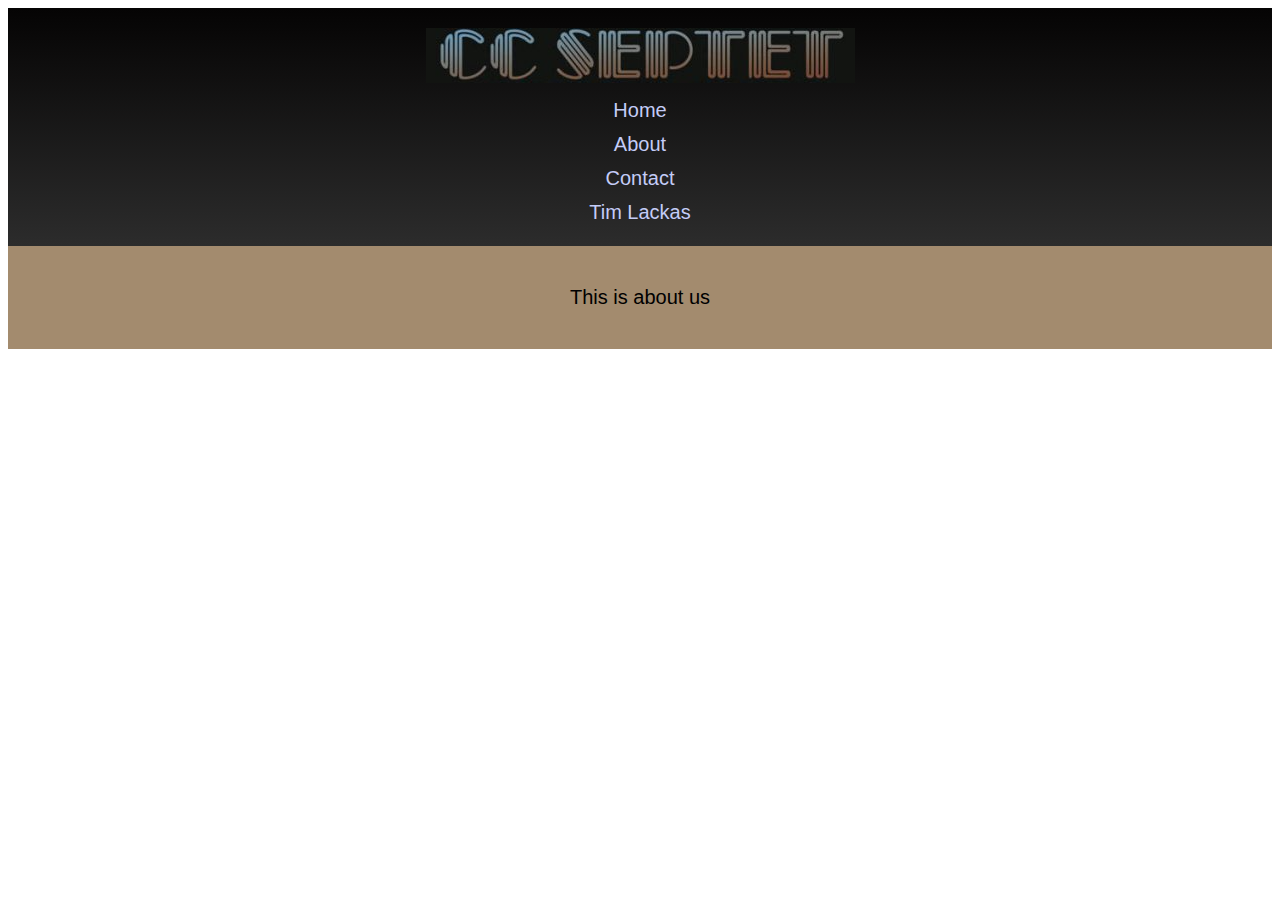
==== about.html @ e03af458 "initial plus more" ====
<!DOCTYPE html>
<html>
    <head>
        <meta charset="utf-8">
        <meta http-equiv="X-UA-Compatible" content="IE=edge">
        <meta name="viewport" content="width=device-width, initial-scale=1">
        <link rel="stylesheet" href="style.css">
        <title>The CC Septet</title>
    </head>
    <body>
        <header>
            <img src="./Assets/CCseptet_logo.PNG">
            <nav>
                <ul>
                    <li><a href="index.html">Home</a></li>
                    <li><a href="about.html">About</a></li>
                    <li><a href="contact.html">Contact</a></li>
                    <li><a href="TimLackas.html">Tim Lackas</a></li>
                </ul>
            </nav>  
        </header>
        <main>
            <p>This is about us</p>
        </main>
    </body>
        
</html>
---- style.css ----
header {
    /* background-color: #131111; */
    background: linear-gradient(to bottom, #050404, #2c2c2c);
    padding: 20px;
    text-align: center;
    font-size: 30px;
    color: #000;
    font-family: 'Arial', sans-serif;
}

a {
    text-decoration: none;
    color: #c4ccf7;
    font-size: 20px;
    font-family: 'Arial', sans-serif;
}

.albums img{
    width: 100%;
    height: 100px;
    object-fit: contain;
    border-radius: 5px;
    overflow: hidden;
  }

ul {
    list-style-type: none;
    margin: 0;
    padding: 0;
    overflow: hidden;

}

main {
    background-color: #a38b6e;
    padding: 20px;
    text-align: center;
    font-size: 20px;
    color: #000;
    font-family: 'Arial', sans-serif;
}

.albums {
    display: flex;
    flex-wrap: wrap;
    justify-content: center;
    padding: 5%;
}

card {
    margin: 10px;
    padding: 10px;
    border: 1px solid #000;
    border-radius: 5px;
    width: 200px;
    height: 300px;
    display: flex;
    flex-direction: column;
    justify-content: space-between;
}
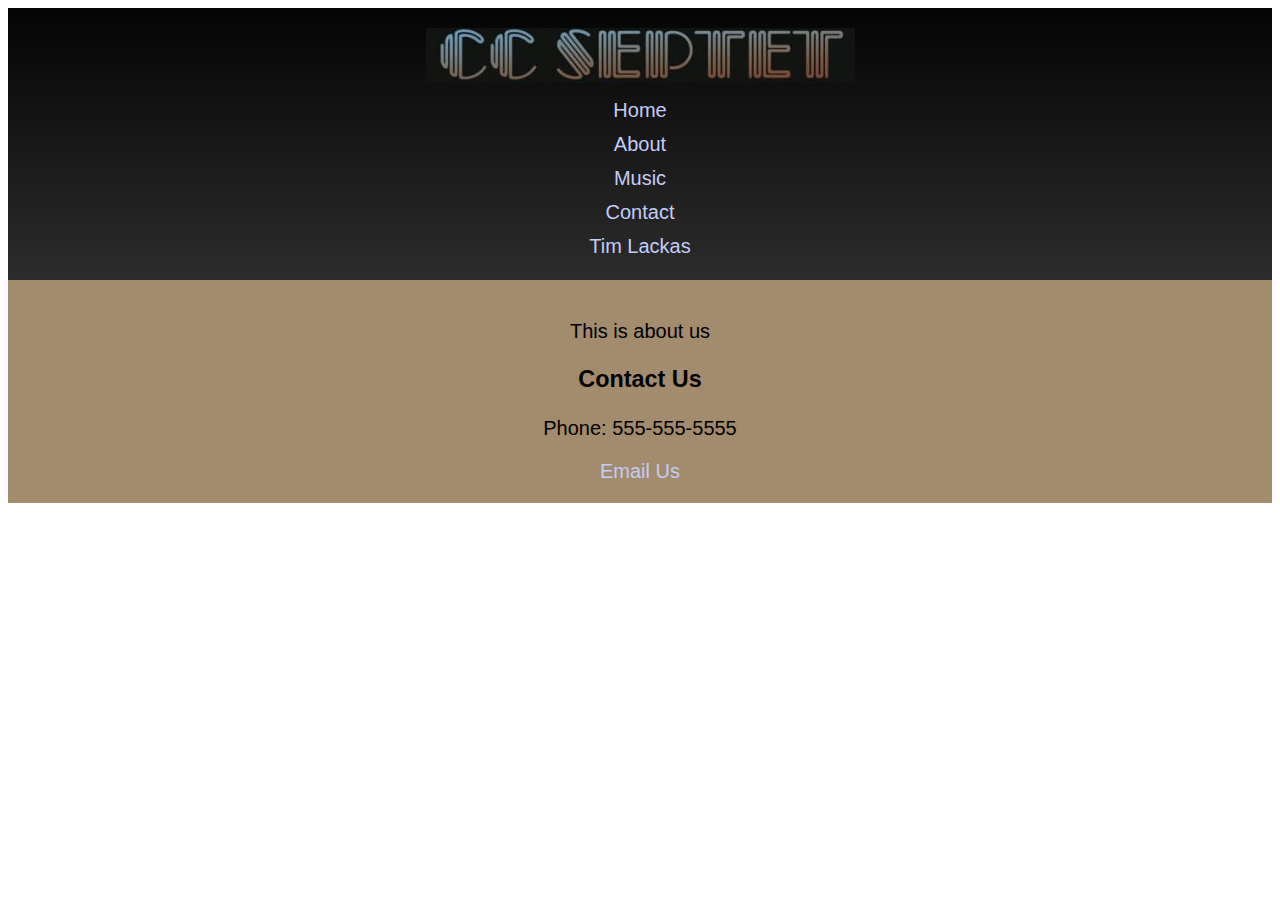
==== commit da1b05de: "added pages and images" ====
--- a/about.html
+++ b/about.html
@@ -9,18 +9,24 @@
     </head>
     <body>
         <header>
-            <img src="./Assets/CCseptet_logo.PNG">
+            <a href="index.html"</a> <img src="./Assets/CCseptet_logo.PNG">
             <nav>
                 <ul>
                     <li><a href="index.html">Home</a></li>
                     <li><a href="about.html">About</a></li>
-                    <li><a href="contact.html">Contact</a></li>
+                    <li><a href="music.html">Music</a></li>
+                    <li><a href=#contact>Contact</a></li>
                     <li><a href="TimLackas.html">Tim Lackas</a></li>
                 </ul>
             </nav>  
         </header>
         <main>
             <p>This is about us</p>
+            <div id="contact">
+                <h3>Contact Us</h3>
+                <p>Phone: 555-555-5555</p>
+                <a href="mailto:tim.lackas@gmail.com">Email Us</a>
+            </div>
         </main>
     </body>
         
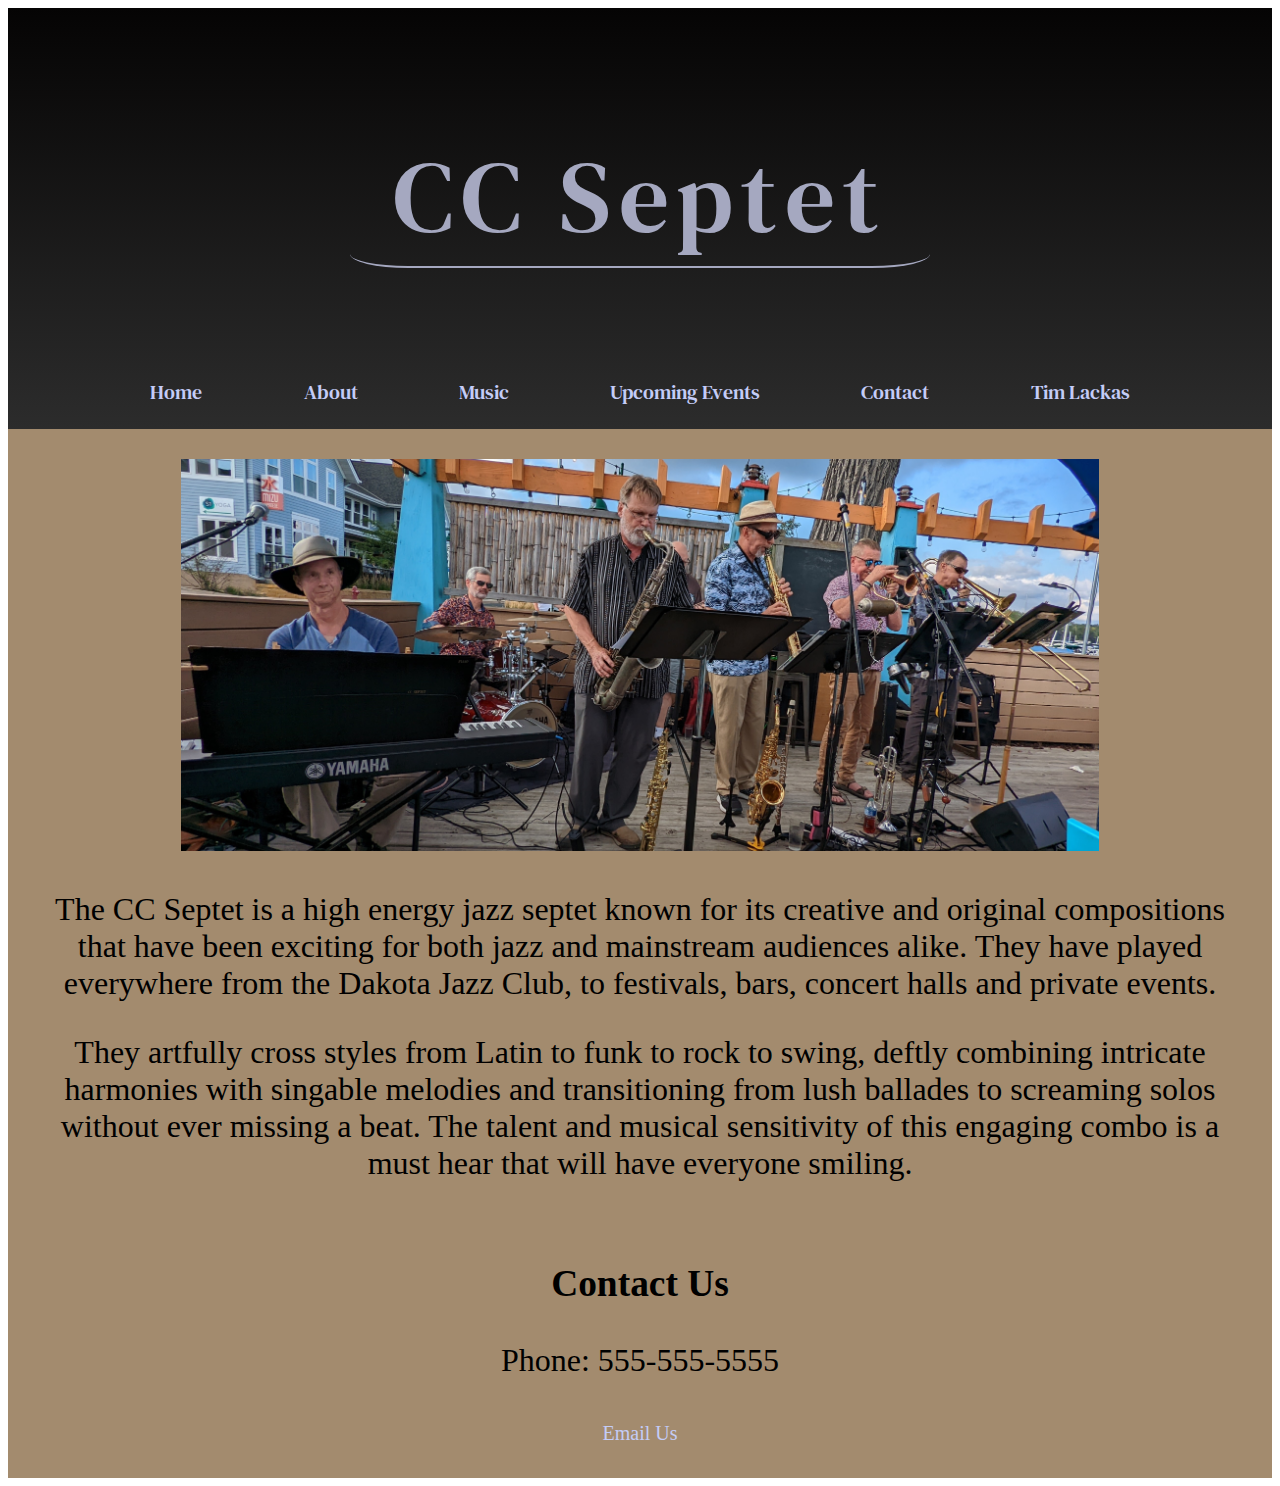
==== commit 75feb4be: "changed some css added an upcoming events page and added an event to that page. Updated the about fo" ====
--- a/about.html
+++ b/about.html
@@ -4,24 +4,37 @@
         <meta charset="utf-8">
         <meta http-equiv="X-UA-Compatible" content="IE=edge">
         <meta name="viewport" content="width=device-width, initial-scale=1">
+        <link rel="preconnect" href="https://fonts.googleapis.com">
+        <link rel="preconnect" href="https://fonts.gstatic.com" crossorigin>
+        <link href="https://fonts.googleapis.com/css2?family=DM+Serif+Text:ital@0;1&display=swap" rel="stylesheet">
         <link rel="stylesheet" href="style.css">
         <title>The CC Septet</title>
     </head>
     <body>
-        <header>
-            <a href="index.html"</a> <img src="./Assets/CCseptet_logo.PNG">
+        <header>      
+            <p class="bandName">CC Septet</p>
             <nav>
-                <ul>
-                    <li><a href="index.html">Home</a></li>
-                    <li><a href="about.html">About</a></li>
-                    <li><a href="music.html">Music</a></li>
-                    <li><a href=#contact>Contact</a></li>
-                    <li><a href="TimLackas.html">Tim Lackas</a></li>
+                <ul class="nav-bar">
+                <li><a href="index.html">Home</a></li>
+                <li><a href="about.html">About</a></li>
+                <li><a href="music.html">Music</a></li>
+                <li><a href="upcoming.html">Upcoming Events</a></li>
+                <li><a href=#contact>Contact</a></li>
+                <li><a href="timlackas.html">Tim Lackas</a></li>
                 </ul>
-            </nav>  
+            </nav>
         </header>
-        <main>
-            <p>This is about us</p>
+        <main class="mainSection">
+            <img class="fullband" src="Assets/fullbandwide.jpg" alt="full band">
+            <p>
+                The CC Septet is a high energy jazz septet known for its creative and original compositions that have been exciting for both jazz and mainstream audiences alike. They have played everywhere from the Dakota Jazz Club, to festivals, bars, concert halls and private events. 
+            </p>
+
+            <p> 
+                
+                They artfully cross styles from Latin to funk to rock to swing, deftly combining intricate harmonies with singable melodies and transitioning from lush ballades to screaming solos without ever missing a beat. The talent and musical sensitivity of this engaging combo is a must hear that will have everyone smiling. 
+
+            </p>
             <div id="contact">
                 <h3>Contact Us</h3>
                 <p>Phone: 555-555-5555</p>
--- a/style.css
+++ b/style.css
@@ -1,3 +1,16 @@
+.dm-serif-text-regular {
+  font-family: "DM Serif Text", serif;
+  font-weight: 400;
+  font-style: normal;
+}
+
+.dm-serif-text-regular-italic {
+  font-family: "DM Serif Text", serif;
+  font-weight: 400;
+  font-style: italic;
+}
+
+
 header {
     /* background-color: #131111; */
     background: linear-gradient(to bottom, #050404, #2c2c2c);
@@ -5,14 +18,39 @@
     text-align: center;
     font-size: 30px;
     color: #000;
-    font-family: 'Arial', sans-serif;
+    font-family: 'DM Serif Text', 'Arial', sans-serif;
 }
+
+.fa {
+    padding: 10px;
+    font-size: 30px;
+    width: 34px;
+    text-align: center;
+    text-decoration: none;
+    margin: 5px 2px;
+    border-radius: 40%;
+  }
+
+  .fa-facebook {
+    background: #3B5998;
+    color: white;
+  }
+
+  .fa-youtube {
+    background: #bb0000;
+    color: white;
+  }
+
+  .fa-spotify {
+    background: #1DB954;
+    color: white;
+  }
 
 a {
     text-decoration: none;
     color: #c4ccf7;
     font-size: 20px;
-    font-family: 'Arial', sans-serif;
+    
 }
 
 .albums img{
@@ -37,17 +75,19 @@
     text-align: center;
     font-size: 20px;
     color: #000;
-    font-family: 'Arial', sans-serif;
+    
 }
 
 .albums {
     display: flex;
     flex-wrap: wrap;
     justify-content: center;
+    font-size: 20px;
     padding: 5%;
 }
 
 card {
+    background-color: #a5a8c0;
     margin: 10px;
     padding: 10px;
     border: 1px solid #000;
@@ -57,4 +97,59 @@
     display: flex;
     flex-direction: column;
     justify-content: space-between;
+}
+
+#contact {
+    background-color: #a38b6e;
+    padding: 10px;
+    text-align: center;
+    font-size: 100%;
+    color: #000;
+    
+}
+
+#modal-container {
+    display: none;
+    position: fixed;
+    top: 0;
+    left: 0;
+    width: 100%;
+    height: 100%;
+    background: rgba(0, 0, 0, 0.5);
+    justify-content: center;
+    align-items: center;
+}
+#modal-content {
+    background: #fff;
+    padding: 20px;
+    border-radius: 5px;
+    box-shadow: 0 0 10px rgba(0, 0, 0, 0.3);
+}
+
+.nav-bar {
+  display: flex;
+  flex-direction: row;
+  justify-content: space-between;
+  padding-left: 10%;
+  padding-right: 10%;
+}
+
+.bandName {
+  color: #a5a8c0;
+  letter-spacing: 8px;
+  font-size: 100px;
+  border-bottom: 2px solid #a5a8c0;
+  border-radius: 10%;
+  width: 580px;
+  display: inline-block;
+}
+
+.fullband {
+  width: 75%;
+  height: 75%;
+  padding-top: 10px;
+}
+
+.mainSection {
+  font-size: 200%;
 }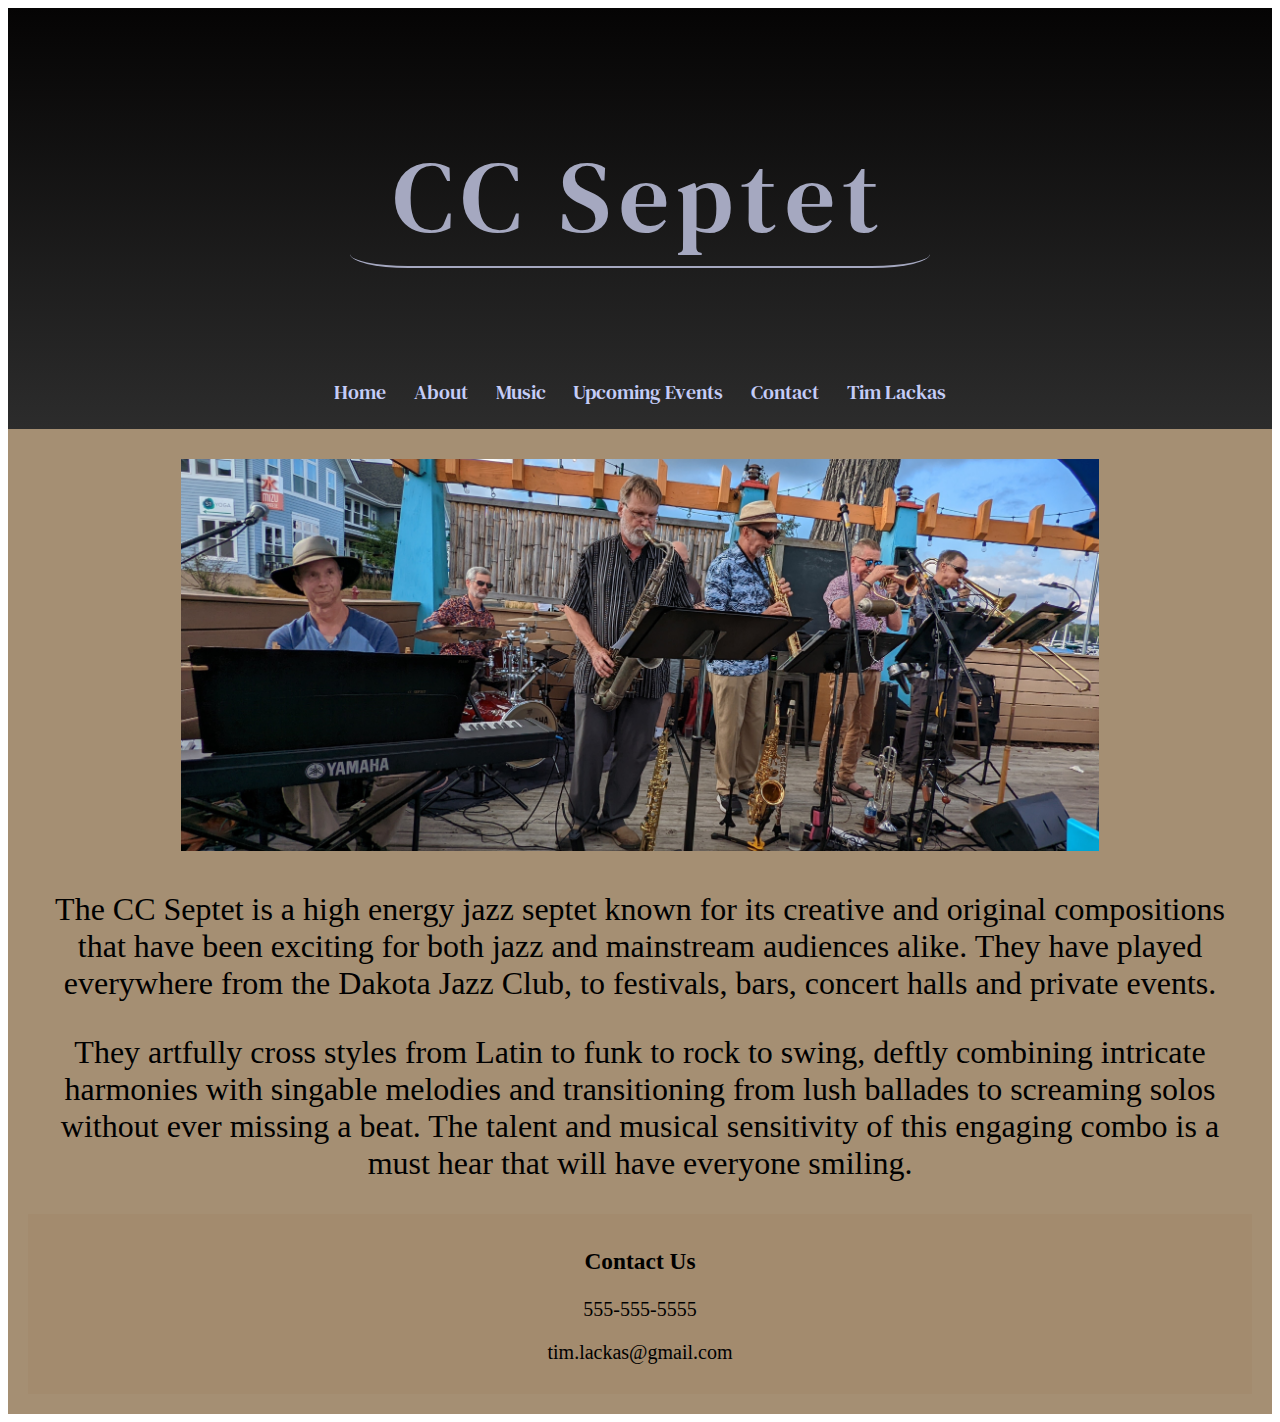
==== commit bf07393b: "added target blank and links, updated CSS" ====
--- a/about.html
+++ b/about.html
@@ -37,8 +37,8 @@
             </p>
             <div id="contact">
                 <h3>Contact Us</h3>
-                <p>Phone: 555-555-5555</p>
-                <a href="mailto:tim.lackas@gmail.com">Email Us</a>
+                <p>555-555-5555</p>
+                <p>tim.lackas@gmail.com</p>
             </div>
         </main>
     </body>
--- a/style.css
+++ b/style.css
@@ -70,10 +70,10 @@
 }
 
 main {
-    background-color: #a38b6e;
+    background-color: #a58f73;
     padding: 20px;
     text-align: center;
-    font-size: 20px;
+    font-size: 10px;
     color: #000;
     
 }
@@ -84,6 +84,7 @@
     justify-content: center;
     font-size: 20px;
     padding: 5%;
+    
 }
 
 card {
@@ -97,13 +98,14 @@
     display: flex;
     flex-direction: column;
     justify-content: space-between;
+    color: #000;
 }
 
 #contact {
     background-color: #a38b6e;
     padding: 10px;
     text-align: center;
-    font-size: 100%;
+    font-size: 20px;
     color: #000;
     
 }
@@ -130,8 +132,8 @@
   display: flex;
   flex-direction: row;
   justify-content: space-between;
-  padding-left: 10%;
-  padding-right: 10%;
+  padding-left: 25%;
+  padding-right: 25%;
 }
 
 .bandName {
@@ -152,4 +154,8 @@
 
 .mainSection {
   font-size: 200%;
+}
+
+#upcoming {
+  color: #000;
 }